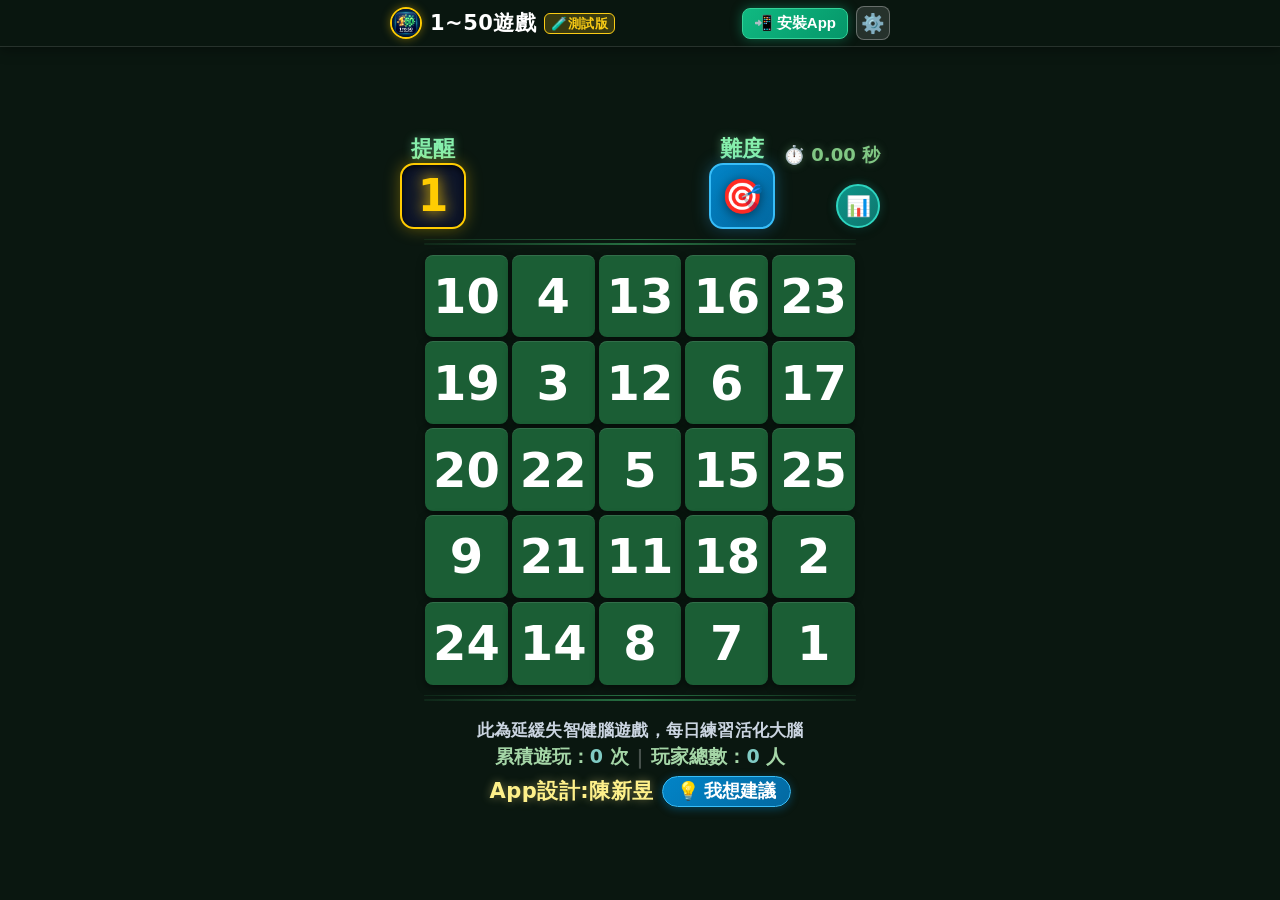
==== test/index.html @ b11e30c0 "feat(test-env): 建立專屬 /test/ 測試版目錄 (長輩守護 v6.10)" ====
<!DOCTYPE html>
<html lang="zh-Hant-TW">
<head>
    <meta charset="UTF-8">
    <meta name="viewport" content="width=device-width, initial-scale=1.0, maximum-scale=1.0, user-scalable=no">
    <meta name="theme-color" content="#0a1710">
    <meta name="google" content="notranslate">
    <meta http-equiv="Cache-Control" content="no-cache, no-store, must-revalidate">
    <meta http-equiv="Pragma" content="no-cache">
    <meta http-equiv="Expires" content="0">
    <title>1~50遊戲 (測試版) - 延緩失智健腦訓練</title>
    
    <meta property="og:title" content="1~50遊戲 (測試版) - (陳新昱設計)">
    <meta property="og:description" content="預防長輩失智的專用腦力訓練遊戲，每日挑戰活化大腦！">
    <meta property="og:url" content="https://pod0987183520.github.io/1to50/test/">
    <meta property="og:image" content="https://pod0987183520.github.io/1to50/test/z_img_app_512.png?v=6.10">

    <link rel="icon" href="z_img_app_192.png?v=6.10" type="image/png">
    <link rel="apple-touch-icon" href="z_img_app_192.png?v=6.10">
    <link rel="manifest" href="manifest.json?v=6.10">
    <link rel="stylesheet" href="style.css?v=6.10">
    <script>
        // LINE 內嵌瀏覽器極速逃脫機制與 PWA 判斷
        (function() {
            try {
                var ua = (navigator.userAgent || '').toLowerCase();
                if (ua.indexOf('line') > -1 && window.location.search.indexOf('openExternalBrowser=1') === -1) {
                    var sep = window.location.href.indexOf('?') > -1 ? '&' : '?';
                    window.location.href = window.location.href + sep + 'openExternalBrowser=1';
                }
                var isPWA = (window.matchMedia && (
                                window.matchMedia('(display-mode: standalone)').matches ||
                                window.matchMedia('(display-mode: fullscreen)').matches ||
                                window.matchMedia('(display-mode: minimal-ui)').matches
                            )) ||
                            window.navigator.standalone === true ||
                            window.location.search.indexOf('source=pwa') !== -1 ||
                            (document.referrer && document.referrer.indexOf('android-app://') === 0) ||
                            localStorage.getItem('1to50_pwa_installed') === 'true';
                if (isPWA) {
                    document.documentElement.classList.add('is-pwa-standalone');
                }
            } catch(e) {}
        })();
    </script>
</head>
<body>

    <!-- LINE 內嵌瀏覽器跳出導引彈窗 (防呆圖文教學) -->
    <div id="lineGuideModal" class="guide-modal hidden">
        <div class="line-title">⚠️ 請在瀏覽器中開啟</div>
        <div class="line-steps">
            為了確保遊戲順暢與紀錄保存：<br><br>
            1. 請點擊右上角的 <strong style="color:#ef4444;">[⋮]</strong> 或 <strong style="color:#ef4444;">[≡]</strong><br>
            2. 選擇 <strong style="color:#38bdf8;">「以其他應用程式開啟」</strong> 或 <strong style="color:#38bdf8;">「在預設瀏覽器中開啟」</strong>
        </div>
        <img src="z_img_line.png" alt="LINE 開啟瀏覽器教學" style="width: 80%; max-width: 320px; margin: 20px auto; border-radius: 12px; display: block; border: 2px solid #38bdf8;">
        <button id="lineCloseBtn" class="btn-guide-close" onclick="document.getElementById('lineGuideModal').classList.add('hidden')">關閉提示</button>
    </div>

    <!-- Android 專屬安裝 App 教學彈窗 -->
    <div id="androidInstallGuideModal" class="modal-overlay hidden">
        <div class="modal-card">
            <h3 class="guide-modal-title">🤖 Android 安裝 App 教學</h3>
            <div class="guide-steps-box">
                <p>1. 點擊瀏覽器右上角的 <strong>「選單」圖示 ⋮</strong></p>
                <p>2. 點選 <strong>「安裝應用程式」</strong> 或 <strong>「加到主畫面」 📲</strong></p>
                <div style="background: rgba(56, 189, 248, 0.15); border: 1px solid #38bdf8; border-radius: 8px; padding: 10px; margin-top: 12px;">
                    <p style="font-size: 15px; color: #fef08a; margin: 0; line-height: 1.5;">
                        💡 <strong>若在 LINE 中開啟：</strong><br>
                        請點右上角 <strong>「⋮」</strong> ➜ 點選 <strong>「在預設瀏覽器中開啟」</strong>（Chrome），即可一鍵安裝到桌面！
                    </p>
                </div>
            </div>
            <button class="btn-primary-close" style="margin-top: 18px;" onclick="document.getElementById('androidInstallGuideModal').classList.add('hidden')">我知道了 👍</button>
        </div>
    </div>

    <!-- iOS Safari 加入主畫面教學彈窗 -->
    <div id="iosInstallModal" class="modal-overlay hidden">
        <div class="modal-card">
            <h3 class="guide-modal-title">🍏 iPhone / iPad 加入桌面教學</h3>
            <div class="guide-steps-box">
                <p>1. 點擊瀏覽器最下方的 <strong>「分享」圖示 📤</strong></p>
                <p>2. 往下滑動，點選 <strong>「加入主畫面」 ➕</strong></p>
                <p>3. 點擊右上角 <strong>「新增」</strong> 即可在桌面秒開使用！</p>
            </div>
            <button class="btn-primary-close" style="margin-top: 18px;" onclick="document.getElementById('iosInstallModal').classList.add('hidden')">我知道了 👍</button>
        </div>
    </div>

    <!-- 頂部極簡導覽列 (左側: 代表性 Icon + 1~50遊戲 / 右側: 安裝App按鈕 + 齒輪圖形) -->
    <header class="app-header">
        <div class="header-content">
            <div class="header-brand">
                <img src="z_img_app_192.png?v=6.10" alt="1~50遊戲" class="header-mini-avatar">
                <span class="header-brand-title">1~50遊戲 <span style="font-size: 13px; color: #facc15; font-weight: 800; background: rgba(250, 204, 21, 0.2); padding: 2px 6px; border-radius: 6px; border: 1px solid #facc15; vertical-align: middle;">🧪測試版</span></span>
            </div>

            <!-- 頂端列右側按鈕群：安裝App 按鈕 + 齒輪設定 -->
            <div class="header-actions">
                <button id="btn-header-install" class="btn-header-install" title="將 1~50遊戲 安裝至桌面" onclick="triggerPWAInstall()">📲 安裝App</button>
                <button id="btn-header-gear" class="btn-settings-gear" title="選擇難度設定" onclick="openDifficultyModal()">⚙️</button>
            </div>
        </div>
    </header>

    <!-- 主容器 -->
    <main class="main-container">
        
        <!-- 頂部資訊列：左側提醒指示 + 右側難度設定與計時排行榜 -->
        <div class="info-bar">
            <!-- 左側：上方「提醒」標籤 + 下方目標數字方框 -->
            <div class="info-column">
                <span class="info-column-label">提醒</span>
                <div id="hintDisplay" class="target-hint" title="目前應點選的目標數字">
                    <span id="hintNumber" class="hint-number">1</span>
                </div>
            </div>

            <!-- 右側群組：上方「難度」標籤+放大靶心按鈕 + 排行榜與計時器 (靠右對齊) -->
            <div class="right-controls-group">
                <!-- 難度直列群組：上方標籤 + 下方放大靶心正方形按鈕 -->
                <div class="info-column">
                    <span class="info-column-label">難度</span>
                    <button id="difficultyBtn" class="btn-difficulty-square" onclick="openDifficultyModal()" title="點擊切換遊戲難度">
                        <span class="diff-square-icon">🎯</span>
                    </button>
                </div>
                
                <!-- 計時器 + 歷史戰績(排行榜)按鈕 -->
                <div class="right-timer-box">
                    <div id="timerDisplay" class="timer">⏱️ 0.00 秒</div>
                    <button id="historyBtn" class="btn-history" title="查看歷史戰績與排行榜">📊</button>
                </div>
            </div>
        </div>

        <!-- 5x5 上方雙分隔線 -->
        <div class="divider-double">
            <div class="divider-line"></div>
            <div class="divider-line"></div>
        </div>

        <!-- 5x5 核心遊戲網格 -->
        <div class="game-container">
            <div id="gameGrid" class="grid"></div>
        </div>

        <!-- 5x5 下方雙分隔線 -->
        <div class="divider-double">
            <div class="divider-line"></div>
            <div class="divider-line"></div>
        </div>

        <!-- 底部版權與延緩失智陪伴聲明 (安全排版：按鈕移至最底端防止誤觸) -->
        <footer class="app-footer">
            <p class="footer-notice">此為延緩失智健腦遊戲，每日練習活化大腦</p>
            <div class="footer-counters">
                <span>累積遊玩：<strong id="totalPlays">0</strong> 次</span>
                <span class="counter-sep">|</span>
                <span>玩家總數：<strong id="totalVisitors">0</strong> 人</span>
            </div>
            <div class="footer-design-bar">
                <span class="footer-design-text">App設計:陳新昱</span>
                <button type="button" class="btn-footer-suggest" onclick="openFeedbackModal()" title="點擊向陳新昱提供寶貴建議">💡 我想建議</button>
            </div>
        </footer>

    </main>

    <!-- 設定與家庭守護彈窗 (難度選擇 + 晚輩守護儀表板) -->
    <div id="difficultyModal" class="modal-overlay hidden">
        <div class="modal-content settings-modal-content">
            <!-- 頂端分頁切換 (Tabs) -->
            <div class="modal-tabs">
                <button type="button" id="tab-btn-diff" class="tab-btn active" onclick="switchSettingsTab('diff')">🎯 難度設定</button>
                <button type="button" id="tab-btn-family" class="tab-btn" onclick="switchSettingsTab('family')">👨‍👩‍👧 家庭守護</button>
            </div>

            <!-- Tab 1: 難度選擇分頁 -->
            <div id="tab-content-diff" class="tab-content-panel">
                <div class="difficulty-options">
                    <div class="difficulty-option" id="diff-x1" data-step="1">
                        <div class="diff-label">標準模式</div>
                        <div class="diff-desc">整數 1, 2, 3 … 50<br>共需點擊 50 次</div>
                    </div>
                    <div class="difficulty-option" id="diff-x2" data-step="2">
                        <div class="diff-label">× 2 倍數</div>
                        <div class="diff-desc">2, 4, 6 … 100<br>共需點擊 50 次</div>
                    </div>
                    <div class="difficulty-option" id="diff-x5" data-step="5">
                        <div class="diff-label">× 5 倍數</div>
                        <div class="diff-desc">5, 10, 15 … 250<br>共需點擊 50 次</div>
                    </div>
                    <div class="difficulty-option" id="diff-x7" data-step="7">
                        <div class="diff-label">× 7 倍數</div>
                        <div class="diff-desc">7, 14, 21 … 350<br>共需點擊 50 次</div>
                    </div>
                </div>
            </div>

            <!-- Tab 2: 家庭守護分頁 (長輩狀態儀表板 / 身分設定) -->
            <div id="tab-content-family" class="tab-content-panel hidden">
                
                <!-- 子視圖 A：晚輩守護儀表板 (長輩今日動態) -->
                <div id="familyDashboardView" class="family-view-block hidden">
                    <div class="family-status-header">
                        <div class="family-email-badge">📧 <span id="dashFamilyEmail">family@gmail.com</span></div>
                        <button type="button" class="btn-sm-edit" onclick="showFamilyConfigForm()" title="修改綁定設定">⚙️ 設定</button>
                    </div>

                    <div id="eldersCardsContainer" class="elders-cards-container">
                        <!-- 長輩卡片將由 JS 動態渲染 (爸爸 / 媽媽) -->
                        <div class="family-loading">載入長輩動態中... ⏳</div>
                    </div>

                    <div class="dash-actions-bar">
                        <button type="button" class="btn-refresh-dash" onclick="fetchFamilyStatus(true)">🔄 重新整理</button>
                        <button type="button" class="btn-test-sim" onclick="toggleTestSimulation()" title="切換測試模擬資料">🧪 測試模擬</button>
                    </div>
                </div>

                <!-- 子視圖 B：長輩機綁定提示 -->
                <div id="familyElderView" class="family-view-block hidden">
                    <div class="elder-status-card">
                        <div class="elder-avatar" id="elderAvatarIcon">👨</div>
                        <h3 class="elder-role-title" id="elderRoleTitle">爸爸的手機 (訓練模式)</h3>
                        <p class="elder-desc">已成功綁定家庭關心群組！每次完成遊戲時，系統將自動同步今日動態給晚輩。</p>
                        <div class="elder-email-info">綁定信箱：<strong id="elderBoundEmail">-</strong></div>
                        <button type="button" class="btn-modify-binding" onclick="showFamilyConfigForm()">變更身分或信箱</button>
                    </div>
                </div>

                <!-- 子視圖 C：家庭設定表單 (綁定 Email + 角色單選) -->
                <div id="familyFormView" class="family-view-block">
                    <div class="family-form-box">
                        <div class="form-title-group">
                            <span class="form-icon">👨‍👩‍👧</span>
                            <span class="form-title-text">家庭守護與動態同步</span>
                        </div>
                        <p class="form-tips">全家輸入同一個 Gmail，長輩動腦訓練，晚輩隨時掌握！</p>

                        <div class="form-item">
                            <label class="form-label-lg" for="familyInputEmail">1. 晚輩的 Gmail 信箱：</label>
                            <input type="email" id="familyInputEmail" class="form-input-lg" placeholder="例如：family520@gmail.com" autocomplete="email">
                        </div>

                        <div class="form-item">
                            <label class="form-label-lg">2. 這台手機是誰在使用？</label>
                            <div class="role-selector-grid">
                                <label class="role-option-card">
                                    <input type="radio" name="familyRole" value="father" id="roleFather">
                                    <div class="role-card-body">
                                        <span class="role-emoji">👨</span>
                                        <span class="role-name">爸爸</span>
                                        <span class="role-sub">長輩訓練</span>
                                    </div>
                                </label>
                                <label class="role-option-card">
                                    <input type="radio" name="familyRole" value="mother" id="roleMother">
                                    <div class="role-card-body">
                                        <span class="role-emoji">👩</span>
                                        <span class="role-name">媽媽</span>
                                        <span class="role-sub">長輩訓練</span>
                                    </div>
                                </label>
                                <label class="role-option-card">
                                    <input type="radio" name="familyRole" value="junior" id="roleJunior">
                                    <div class="role-card-body">
                                        <span class="role-emoji">🧑</span>
                                        <span class="role-name">晚輩</span>
                                        <span class="role-sub">守護關心</span>
                                    </div>
                                </label>
                            </div>
                        </div>

                        <div class="form-btn-group">
                            <button type="button" class="btn-save-family" onclick="saveFamilyConfig()">💾 儲存並綁定</button>
                            <button type="button" id="btnCancelFamilyForm" class="btn-cancel-family hidden" onclick="cancelFamilyForm()">取消</button>
                        </div>
                    </div>
                </div>

            </div>

            <!-- 彈窗底部統一關閉按鈕 -->
            <button id="closeDifficultyBtn" class="btn-close" style="margin-top: 16px;" onclick="closeDifficultyModal()">關閉</button>
        </div>
    </div>

    <!-- 挑戰完成結算彈窗 -->
    <div id="resultModal" class="modal-overlay hidden">
        <div class="modal-content">
            <div class="modal-title">🎉 挑戰完成！</div>
            <div id="finalScore" class="modal-score">本次成績：0.00 秒</div>
            <div id="rankMessage" class="modal-rank"></div>
            <div id="praiseMessage" class="modal-praise"></div>
            <button id="restartBtn" class="btn-restart" onclick="restartGame()">再玩一次</button>
        </div>
    </div>

    <!-- 歷史戰績彈窗 -->
    <div id="historyModal" class="modal-overlay hidden">
        <div class="modal-content">
            <div class="modal-title">📊 歷史戰績</div>
            <div id="historyModeLabel" class="history-subtitle">保留近 90 天的最佳紀錄</div>
            <div id="historyList" class="history-list"></div>
            <button id="closeHistoryBtn" class="btn-close" onclick="closeHistoryModal()">關閉</button>
        </div>
    </div>

    <!-- 系統設計與開發建議反饋彈窗 (Feedback Modal) -->
    <div id="feedbackModal" class="modal-overlay hidden">
        <div class="modal-card feedback-modal-card">
            <button id="btn-close-feedback-modal" class="btn-modal-close-x" title="關閉視窗" onclick="closeFeedbackModal()">✕</button>
            <div class="feedback-modal-header">
                <div class="feedback-avatar-badge">
                    <span style="font-size: 26px;">💡</span>
                    <span class="feedback-title-badge">App設計：陳新昱</span>
                </div>
            </div>
            <p class="feedback-subtitle">歡迎留下您寶貴的使用心得或建議，我們將持續用心優化長輩的健腦體驗！</p>
            <div class="feedback-form">
                <div class="form-group" style="margin-bottom: 12px;">
                    <label class="form-label" style="font-size: 16px; font-weight: 800; color:#f8fafc; display:block; margin-bottom:4px; text-align:left;">您的姓名或稱呼：</label>
                    <input type="text" id="feedback-input-name" class="form-input" placeholder="例如：陳先生 / 小明">
                </div>
                <div class="form-group" style="margin-bottom: 12px;">
                    <label class="form-label" style="font-size: 16px; font-weight: 800; color:#f8fafc; display:block; margin-bottom:4px; text-align:left;">您的聯絡手機：</label>
                    <input type="tel" id="feedback-input-phone" class="form-input" placeholder="例如：0912345678">
                </div>
                <div class="form-group" style="margin-bottom: 14px;">
                    <label class="form-label" style="font-size: 16px; font-weight: 800; color:#f8fafc; display:block; margin-bottom:4px; text-align:left;">建議事項與回饋：</label>
                    <textarea id="feedback-input-content" class="form-input" rows="4" placeholder="請在此留下您對玩法、字體大小、語音或版面的任何寶貴建議..."></textarea>
                </div>
                <button id="btn-submit-feedback" class="btn-primary-save" onclick="submitFeedback()">✉️ 送出建議</button>
            </div>
        </div>
    </div>

    <script src="game.js?v=6.10"></script>

    <script>
        if ('serviceWorker' in navigator) {
            window.addEventListener('load', () => {
                navigator.serviceWorker.register('sw.js?v=6.10')
                    .then(registration => console.log('1~50 遊戲 ServiceWorker 註冊成功！'))
                    .catch(err => console.log('ServiceWorker 註冊失敗: ', err));
            });
        }
    </script>
</body>
</html>
---- test/style.css ----
/* ==========================================================================
   1~50 延緩失智健腦訓練遊戲 - 長者無障礙高對比設計系統 (WCAG 2.1 AAA 標準)
   ========================================================================== */

:root {
    /* 基礎配色：深邃翡翠森林綠 (沈穩護眼) */
    --bg-primary:    #0a1710;
    --bg-card:       #132e1c;
    --bg-card-hover: #1c452a;
    --text-primary:  #ffffff;
    --text-secondary:#c8e6c9;
    --text-muted:    #81c784;
    
    /* 強烈對比與情緒色系 */
    --color-gold:    #ffcc02;   /* 亮眼金黃 */
    --color-accent:  #38bdf8;   /* 晴空藍 */
    --color-emerald: #10b981;   /* 活水翠綠 */
    --color-wrong:   #ef4444;   /* 警告赤紅 */
    
    /* 格子專屬配色 (翠綠方塊) */
    --grid-bg:       #1b5e35;
    --grid-hover:    #2e7d4f;
    --grid-text:     #ffffff;
    
    /* 字級階梯規範 (長者友善) */
    --font-base:     20px;
    --radius-sm:     8px;
    --radius-md:     14px;
    --radius-lg:     22px;
    --radius-full:   9999px;
}

* {
    box-sizing: border-box;
    margin: 0;
    padding: 0;
    -webkit-tap-highlight-color: transparent;
    -webkit-touch-callout: none;
    user-select: none;
    -webkit-user-select: none;
}

html, body {
    height: 100%;
    height: 100dvh;
    margin: 0;
    padding: 0;
    overflow: hidden;
}

body {
    font-family: system-ui, -apple-system, BlinkMacSystemFont, "Segoe UI", Roboto, "Helvetica Neue", Arial, sans-serif;
    background-color: var(--bg-primary);
    color: var(--text-primary);
    display: flex;
    flex-direction: column;
    touch-action: manipulation;
}

/* 全域隱藏規則 (權重最高) */
.hidden {
    display: none !important;
}

/* ==========================================
   1. 頂部極簡導覽列 (下方留有舒適微間距)
   ========================================== */
.app-header {
    width: 100%;
    background: rgba(10, 23, 16, 0.95);
    backdrop-filter: blur(12px);
    -webkit-backdrop-filter: blur(12px);
    border-bottom: 1px solid rgba(255, 255, 255, 0.12);
    padding: 6px 12px;
    flex-shrink: 0;
    z-index: 50;
    box-shadow: 0 3px 12px rgba(0, 0, 0, 0.35);
    margin-bottom: 4px;
}

.header-content {
    max-width: 500px;
    margin: 0 auto;
    display: flex;
    justify-content: space-between;
    align-items: center;
}

.header-brand {
    display: flex;
    align-items: center;
    gap: 8px;
}

.header-mini-avatar {
    width: 32px;
    height: 32px;
    min-width: 32px;
    min-height: 32px;
    border-radius: 50%;
    border: 2px solid #ffcc02;
    object-fit: cover;
    display: block;
    box-shadow: 0 0 10px rgba(255, 204, 2, 0.4);
}

.header-brand-title {
    font-size: 21px;
    font-weight: 900;
    color: #ffffff;
    letter-spacing: 0.5px;
}

.header-actions {
    display: flex;
    align-items: center;
    gap: 8px;
}

/* 頂端列 安裝App 按鈕 (常駐明顯顯示) */
.btn-header-install {
    background: linear-gradient(135deg, #10b981 0%, #059669 100%);
    border: 1.5px solid #34d399;
    color: #ffffff;
    font-size: 15px;
    font-weight: 900;
    padding: 5px 11px;
    border-radius: 8px;
    cursor: pointer;
    box-shadow: 0 0 12px rgba(16, 185, 129, 0.45);
    white-space: nowrap;
    display: inline-flex;
    align-items: center;
    gap: 4px;
    transition: all 0.15s ease;
}

.btn-header-install:active {
    transform: scale(0.93);
    background: #047857;
}

/* PWA 獨立 App 模式 (已安裝開啟或由主畫面開啟時，自動隱藏頂端列「📲 安裝App」) */
.is-pwa-standalone #btn-header-install,
html.is-pwa-standalone #btn-header-install {
    display: none !important;
}

@media all and (display-mode: standalone) {
    #btn-header-install {
        display: none !important;
    }
}

@media all and (display-mode: fullscreen) {
    #btn-header-install {
        display: none !important;
    }
}

@media all and (display-mode: minimal-ui) {
    #btn-header-install {
        display: none !important;
    }
}

.btn-settings-gear {
    width: 34px;
    height: 34px;
    min-width: 34px;
    min-height: 34px;
    background: rgba(255, 255, 255, 0.12);
    border: 1.5px solid rgba(255, 255, 255, 0.3);
    color: #cbd5e1;
    font-size: 19px;
    border-radius: 8px;
    cursor: pointer;
    display: flex;
    align-items: center;
    justify-content: center;
    padding: 0;
    transition: all 0.15s ease;
}

.btn-settings-gear:active {
    transform: scale(0.92);
    background: rgba(255, 255, 255, 0.25);
}

/* ==========================================
   2. 主容器 (Y軸置中於畫面、元素緊湊相依)
   ========================================== */
.main-container {
    flex: 1;
    max-width: 500px;
    width: 100%;
    margin: 0 auto;
    padding: 2px 8px 6px 8px;
    display: flex;
    flex-direction: column;
    align-items: center;
    justify-content: center; /* 讓整體內容於畫面上 Y 軸置中 */
    gap: 8px;
    box-sizing: border-box;
    min-height: 0;
}

/* 頂部資訊列：左側提醒 / 右側(難度+計時+排行榜) */
.info-bar {
    display: flex;
    justify-content: space-between;
    align-items: flex-end;
    padding: 0 2px;
    width: 100%;
    flex-shrink: 0;
}

/* 頂部欄位垂直組合 (標籤在上方 + 方框在下方) */
.info-column {
    display: flex;
    flex-direction: column;
    align-items: center;
    gap: 3px;
}

.info-column-label {
    font-size: clamp(18px, 5vw, 22px);
    font-weight: 900;
    color: #86efac;
    letter-spacing: 0.5px;
    line-height: 1;
    text-shadow: 0 0 10px rgba(134, 239, 172, 0.45);
}

/* 左側「提醒」提示框 (金黃夜空黑藍底 + 耀眼光暈，與綠色5x5徹底區別，防止誤觸) */
.target-hint {
    display: flex;
    align-items: center;
    justify-content: center;
    background: #0b1329;
    border: 2.5px solid #ffcc02;
    border-radius: 14px;
    width: 66px;
    height: 66px;
    min-width: 66px;
    min-height: 66px;
    box-shadow: 0 0 16px rgba(255, 204, 2, 0.35), inset 0 2px 6px rgba(0, 0, 0, 0.7);
    box-sizing: border-box;
}

.hint-number {
    font-size: clamp(34px, 10vmin, 44px);
    font-weight: 900;
    color: #ffcc02;
    line-height: 1;
    text-shadow: 0 0 14px rgba(255, 204, 2, 0.8), 0 0 26px rgba(255, 204, 2, 0.4);
}

.hint-number.three-digit {
    font-size: clamp(22px, 7vmin, 30px);
}

/* 右側群組 (靠右對齊)：正方形難度按鈕 + 排行榜與計時 */
.right-controls-group {
    display: flex;
    align-items: flex-end;
    gap: 8px;
}

/* 右側「🎯 難度」按鈕 (晴空晶藍漸層 + 放大靶心，與綠色5x5徹底區別) */
.btn-difficulty-square {
    display: flex;
    align-items: center;
    justify-content: center;
    background: linear-gradient(135deg, #0284c7 0%, #0369a1 100%);
    border: 2.5px solid #38bdf8;
    border-radius: 14px;
    width: 66px;
    height: 66px;
    min-width: 66px;
    min-height: 66px;
    cursor: pointer;
    box-shadow: 0 0 16px rgba(56, 189, 248, 0.35), 0 4px 10px rgba(0, 0, 0, 0.4);
    transition: all 0.15s ease;
    box-sizing: border-box;
    padding: 0;
}

.btn-difficulty-square:active {
    transform: scale(0.92);
    background: #075985;
}

.diff-square-icon {
    font-size: 34px;
    line-height: 1;
    filter: drop-shadow(0 2px 6px rgba(0, 0, 0, 0.5));
}

/* 右側：計時器 + 歷史戰績(排行榜)按鈕 */
.right-timer-box {
    display: flex;
    flex-direction: column;
    align-items: flex-end;
    justify-content: space-between;
    height: 87px; /* 完美契合標籤+方框的總高度 */
    padding: 1px 0;
    box-sizing: border-box;
}

.timer {
    color: #81c784;
    font-variant-numeric: tabular-nums;
    font-size: clamp(15px, 3.8vw, 18px);
    font-weight: 900;
    text-shadow: 0 0 8px rgba(129, 199, 132, 0.35);
}

.btn-history {
    background: linear-gradient(135deg, #0d9488 0%, #0f766e 100%);
    color: white;
    border: 2px solid #2dd4bf;
    width: 44px;
    height: 44px;
    border-radius: 50%;
    font-size: 20px;
    font-weight: bold;
    cursor: pointer;
    box-shadow: 0 3px 10px rgba(0, 0, 0, 0.4), 0 0 10px rgba(45, 212, 191, 0.3);
    display: flex;
    align-items: center;
    justify-content: center;
    transition: transform 0.1s ease;
}

.btn-history:active {
    transform: scale(0.9);
}

/* ==========================================
   3. 5x5 遊戲主網格 (自適應螢幕大小，緊湊相依)
   ========================================== */
.game-container {
    width: 100%;
    margin: 0 auto;
    display: flex;
    flex-direction: column;
    align-items: center;
    justify-content: center;
    flex-shrink: 0;
}

.grid {
    display: grid;
    gap: 4px;
    width: 100%;
    max-width: min(94vw, calc(100dvh - 240px), 430px);
    max-height: min(94vw, calc(100dvh - 240px), 430px);
    grid-template-columns: repeat(5, 1fr);
    grid-template-rows: repeat(5, 1fr);
    margin: 0 auto;
    aspect-ratio: 1 / 1;
    touch-action: none;
}

.grid-cell {
    background-color: var(--grid-bg);
    color: var(--grid-text);
    font-size: clamp(26px, 9.5vmin, 48px);
    font-weight: 900;
    display: flex;
    align-items: center;
    justify-content: center;
    border-radius: 8px;
    cursor: pointer;
    box-shadow: 0 3px 8px rgba(0, 0, 0, 0.45), inset 0 1px 0 rgba(255, 255, 255, 0.1);
    transition: transform 0.05s, background-color 0.1s;
    touch-action: none;
    padding: 2px;
    line-height: 1;
    overflow: hidden;
}

.grid-cell:active {
    transform: translateY(3px);
    box-shadow: 0 1px 3px rgba(0, 0, 0, 0.3);
}

.grid-cell.wrong {
    background-color: var(--color-wrong) !important;
    animation: shake 0.3s ease;
}

@keyframes shake {
    0%, 100% { transform: translateX(0); }
    25% { transform: translateX(-4px); }
    75% { transform: translateX(4px); }
}

.grid-cell.three-digit {
    font-size: clamp(19px, 7vmin, 36px);
}

/* ==========================================
   3.5 雙分隔線 (5x5 上方與下方各兩行分隔線)
   ========================================== */
.divider-double {
    width: 100%;
    max-width: 440px;
    display: flex;
    flex-direction: column;
    gap: 3px;
    margin: 2px auto;
    padding: 0 4px;
    flex-shrink: 0;
}

.divider-line {
    width: 100%;
    height: 1.5px;
    background: linear-gradient(90deg, rgba(74, 222, 128, 0.08) 0%, rgba(74, 222, 128, 0.45) 50%, rgba(74, 222, 128, 0.08) 100%);
    border-radius: 1px;
}

/* ==========================================
   4. 底部版權與陪伴聲明 (安全防誤觸行距、三行等大字級)
   ========================================== */
.app-footer {
    width: 100%;
    max-width: 480px;
    margin: 6px auto 0 auto; /* 安全防誤觸間距 */
    padding: 2px 2px 2px 2px;
    text-align: center;
    border-top: none; /* 由雙分隔線統一取代 */
    display: flex;
    flex-direction: column;
    align-items: center;
    gap: 3px;
    flex-shrink: 0;
}

/* 最後一行：App設計:陳新昱 與 我想建議 緊靠置中 (位於最底端防止誤觸，字級調大) */
.footer-design-bar {
    display: inline-flex;
    align-items: center;
    justify-content: center;
    gap: 8px;
    margin-top: 3px;
    margin-bottom: 0;
    flex-wrap: nowrap;
}

.footer-design-text {
    font-size: clamp(18px, 5vw, 21px);
    font-weight: 900;
    color: #fef08a;
    text-shadow: 0 0 10px rgba(254, 240, 138, 0.4);
    line-height: 1.2;
    white-space: nowrap;
    letter-spacing: 0.5px;
}

.btn-footer-suggest {
    display: inline-flex;
    align-items: center;
    justify-content: center;
    gap: 4px;
    background: linear-gradient(135deg, #0284c7 0%, #0369a1 100%);
    color: #ffffff;
    font-size: clamp(15px, 4.2vw, 18px);
    font-weight: 900;
    padding: 4px 14px;
    border-radius: 999px;
    border: 1.5px solid #38bdf8;
    box-shadow: 0 2px 8px rgba(2, 132, 199, 0.4);
    cursor: pointer;
    white-space: nowrap;
    line-height: 1.2;
    transition: all 0.15s ease;
}

.btn-footer-suggest:active {
    transform: scale(0.95);
    background: #075985;
}

/* 第一行：陪伴聲明 */
.footer-notice {
    font-size: clamp(14px, 4vw, 17px);
    font-weight: 800;
    color: #cbd5e1;
    line-height: 1.3;
    letter-spacing: 0.2px;
    white-space: nowrap;
    margin: 0;
}

/* 第二行：計數器 (字級調大一級) */
.footer-counters {
    font-size: clamp(16px, 4.5vw, 19px);
    color: #a5d6a7;
    font-weight: 800;
    display: flex;
    align-items: center;
    justify-content: center;
    gap: 8px;
    white-space: nowrap;
    margin: 0;
}

.footer-counters strong {
    color: #80cbc4;
    font-size: clamp(16px, 4.5vw, 19px);
    font-weight: 900;
}

.counter-sep {
    color: rgba(255, 255, 255, 0.25);
}

/* ==========================================
   5. 彈窗系統 (長者友善大字高對比)
   ========================================== */
.modal-overlay {
    position: fixed;
    top: 0;
    left: 0;
    width: 100%;
    height: 100%;
    background-color: rgba(0, 0, 0, 0.85);
    backdrop-filter: blur(6px);
    -webkit-backdrop-filter: blur(6px);
    display: flex;
    align-items: center;
    justify-content: center;
    padding: 15px;
    z-index: 1000;
}

.modal-content,
.modal-card {
    background-color: #132e1c;
    border: 2px solid #2e7d32;
    width: 100%;
    max-width: 440px;
    max-height: 90vh;
    overflow-y: auto;
    border-radius: 20px;
    padding: 24px 20px;
    text-align: center;
    box-shadow: 0 20px 40px rgba(0, 0, 0, 0.7);
    position: relative;
    animation: modalPop 0.25s cubic-bezier(0.175, 0.885, 0.32, 1.275);
}

@keyframes modalPop {
    from { transform: scale(0.9); opacity: 0; }
    to { transform: scale(1); opacity: 1; }
}

.modal-title {
    font-size: 26px;
    color: #4ade80;
    margin-bottom: 12px;
    font-weight: 900;
}

.modal-score {
    font-size: 26px;
    font-weight: 900;
    color: #fb923c;
    margin-bottom: 10px;
}

.modal-rank {
    font-size: 18px;
    font-weight: bold;
    color: #80cbc4;
    margin: 12px 0;
    text-align: left;
}

.modal-praise {
    font-size: 20px;
    font-weight: 800;
    color: #e2e8f0;
    margin-bottom: 16px;
    line-height: 1.4;
    padding: 10px;
    background-color: #0b1f13;
    border-radius: 12px;
    border: 1px solid #2e7d32;
}

.history-subtitle {
    color: #81c784;
    font-size: 15px;
    margin-bottom: 6px;
}

.history-list {
    text-align: left;
    max-height: 240px;
    overflow-y: auto;
    margin: 12px 0;
    padding: 6px;
    border: 1px solid #2e7d32;
    border-radius: 10px;
    background: #0b1f13;
}

.btn-restart, .btn-close, .btn-primary-close, .btn-primary-save {
    background: linear-gradient(135deg, #10b981, #059669);
    color: white;
    font-size: 20px;
    font-weight: 900;
    padding: 12px 20px;
    border: none;
    border-radius: 50px;
    cursor: pointer;
    box-shadow: 0 4px 0 #047857;
    transition: all 0.1s ease;
    width: 100%;
}

.btn-restart:active, .btn-close:active, .btn-primary-close:active, .btn-primary-save:active {
    transform: translateY(3px);
    box-shadow: 0 1px 0 #047857;
}

.btn-close {
    background: #37474f;
    box-shadow: 0 4px 0 #263238;
    margin-top: 10px;
    font-size: 18px;
    padding: 10px;
}

.btn-modal-close-x {
    position: absolute;
    top: 12px;
    right: 14px;
    background: rgba(255, 255, 255, 0.1);
    border: 1px solid rgba(255, 255, 255, 0.2);
    color: #cbd5e1;
    font-size: 18px;
    font-weight: 900;
    width: 32px;
    height: 32px;
    border-radius: 50%;
    cursor: pointer;
    display: flex;
    align-items: center;
    justify-content: center;
    transition: all 0.15s ease;
}

.btn-modal-close-x:active {
    transform: scale(0.9);
    background: rgba(239, 68, 68, 0.3);
}

/* 難度選擇清單 */
.difficulty-options {
    display: flex;
    flex-direction: column;
    gap: 10px;
    margin: 12px 0;
}

.difficulty-option {
    padding: 12px 16px;
    border-radius: 14px;
    border: 2px solid #2e7d32;
    background: #0b1f13;
    cursor: pointer;
    text-align: left;
    transition: all 0.15s ease;
}

.difficulty-option:hover {
    border-color: #4ade80;
    background: #143520;
}

.difficulty-option.active {
    border-color: #ffcc02;
    background: linear-gradient(135deg, #184227 0%, #12331e 100%);
    box-shadow: 0 0 12px rgba(255, 204, 2, 0.3);
}

.diff-label {
    font-size: 20px;
    font-weight: 900;
    color: #ffffff;
    margin-bottom: 4px;
}

.difficulty-option.active .diff-label {
    color: #ffcc02;
}

.diff-desc {
    font-size: 14px;
    color: #a5d6a7;
    line-height: 1.4;
}

/* 反饋彈窗專屬樣式 */
.feedback-modal-card {
    background: #0b1f13;
    border: 3px solid #fef08a;
    box-shadow: 0 0 35px rgba(254, 240, 138, 0.3);
}

.feedback-modal-header {
    display: flex;
    align-items: center;
    margin-bottom: 6px;
}

.feedback-avatar-badge {
    display: flex;
    align-items: center;
    gap: 8px;
}

.feedback-title-badge {
    font-size: 20px;
    font-weight: 900;
    color: #fef08a;
}

.feedback-subtitle {
    font-size: 14px;
    font-weight: 700;
    color: #94a3b8;
    line-height: 1.4;
    margin-bottom: 12px;
    text-align: left;
}

.form-input {
    width: 100%;
    background: #132e1c;
    border: 1.5px solid #2e7d32;
    border-radius: 10px;
    color: #ffffff;
    padding: 8px 12px;
    font-size: 16px;
    outline: none;
    transition: border-color 0.2s ease;
    font-family: inherit;
}

.form-input:focus {
    border-color: #38bdf8;
    box-shadow: 0 0 8px rgba(56, 189, 248, 0.4);
}

/* LINE 專屬跳脫導引彈窗 */
.guide-modal {
    position: fixed;
    top: 0;
    left: 0;
    width: 100%;
    height: 100%;
    background: rgba(10, 23, 16, 0.96);
    backdrop-filter: blur(8px);
    z-index: 99999;
    color: #f1f5f9;
    display: flex;
    flex-direction: column;
    padding: 30px 20px;
    align-items: center;
    justify-content: center;
    text-align: center;
}

.line-title {
    color: #fbbf24;
    font-size: 26px;
    font-weight: 900;
    margin-bottom: 16px;
    text-shadow: 0 0 12px rgba(251, 191, 36, 0.4);
}

.line-steps {
    font-size: 18px;
    line-height: 1.7;
    text-align: left;
    background: #132e1c;
    padding: 16px 20px;
    border-radius: 16px;
    border: 2px dashed #38bdf8;
    color: #f8fafc;
    max-width: 440px;
    width: 100%;
    box-shadow: 0 10px 30px rgba(0, 0, 0, 0.5);
}

.btn-guide-close {
    background: #ef4444;
    color: white;
    border: none;
    padding: 12px 36px;
    border-radius: 50px;
    font-size: 18px;
    font-weight: 900;
    margin-top: 20px;
    cursor: pointer;
    box-shadow: 0 4px 15px rgba(239, 68, 68, 0.4);
    transition: transform 0.15s ease;
}

.btn-guide-close:active {
    transform: scale(0.95);
}

/* iOS/Android 教學彈窗樣式 */
.guide-modal-title {
    font-size: 24px;
    font-weight: 900;
    color: #38bdf8;
    margin-bottom: 12px;
}

.guide-steps-box {
    font-size: 18px;
    line-height: 1.8;
    color: #f1f5f9;
    background: rgba(0, 0, 0, 0.3);
    padding: 14px 16px;
    border-radius: 12px;
    text-align: left;
}

/* ==========================================
   6. 家庭守護與長輩動態儀表板樣式 (v6.10)
   ========================================== */
.settings-modal-content {
    max-width: 480px;
    padding: 20px 16px 16px 16px;
}

/* 分頁切換 (Tabs) */
.modal-tabs {
    display: flex;
    gap: 8px;
    margin-bottom: 16px;
    background: #0b1f13;
    padding: 4px;
    border-radius: 14px;
    border: 1px solid #2e7d32;
}

.tab-btn {
    flex: 1;
    padding: 10px 8px;
    font-size: 17px;
    font-weight: 900;
    color: #a5d6a7;
    background: transparent;
    border: none;
    border-radius: 10px;
    cursor: pointer;
    transition: all 0.2s ease;
}

.tab-btn.active {
    background: #2e7d32;
    color: #ffffff;
    box-shadow: 0 4px 12px rgba(46, 125, 50, 0.5);
}

.tab-content-panel {
    width: 100%;
}

/* 家庭表單視圖 */
.family-form-box {
    text-align: left;
    background: #0b1f13;
    padding: 16px;
    border-radius: 16px;
    border: 1px solid #2e7d32;
}

.form-title-group {
    display: flex;
    align-items: center;
    gap: 8px;
    margin-bottom: 4px;
}

.form-title-text {
    font-size: 19px;
    font-weight: 900;
    color: #4ade80;
}

.form-tips {
    font-size: 14px;
    color: #94a3b8;
    margin-bottom: 16px;
    line-height: 1.4;
}

.form-item {
    margin-bottom: 16px;
}

.form-label-lg {
    font-size: 15px;
    font-weight: 800;
    color: #f8fafc;
    display: block;
    margin-bottom: 8px;
}

.form-input-lg {
    width: 100%;
    padding: 12px 14px;
    font-size: 16px;
    border-radius: 10px;
    border: 2px solid #2e7d32;
    background: #132e1c;
    color: #ffffff;
    outline: none;
    transition: border-color 0.2s;
    box-sizing: border-box;
}

.form-input-lg:focus {
    border-color: #4ade80;
    box-shadow: 0 0 10px rgba(74, 222, 128, 0.3);
}

/* 角色單選卡片網格 (爸爸 / 媽媽 / 晚輩) */
.role-selector-grid {
    display: grid;
    grid-template-columns: repeat(3, 1fr);
    gap: 8px;
}

.role-option-card {
    cursor: pointer;
    display: block;
}

.role-option-card input[type="radio"] {
    display: none;
}

.role-card-body {
    background: #132e1c;
    border: 2px solid #2e7d32;
    border-radius: 12px;
    padding: 12px 4px;
    text-align: center;
    transition: all 0.2s ease;
    display: flex;
    flex-direction: column;
    align-items: center;
    gap: 2px;
}

.role-emoji {
    font-size: 28px;
    margin-bottom: 2px;
}

.role-name {
    font-size: 17px;
    font-weight: 900;
    color: #ffffff;
}

.role-sub {
    font-size: 11px;
    color: #81c784;
}

.role-option-card input[type="radio"]:checked + .role-card-body {
    border-color: #38bdf8;
    background: rgba(56, 189, 248, 0.2);
    box-shadow: 0 0 12px rgba(56, 189, 248, 0.4);
    transform: translateY(-2px);
}

.role-option-card input[type="radio"]:checked + .role-card-body .role-name {
    color: #38bdf8;
}

/* 按鈕群組 */
.form-btn-group {
    display: flex;
    gap: 8px;
    margin-top: 18px;
}

.btn-save-family {
    flex: 1;
    background: linear-gradient(135deg, #10b981 0%, #059669 100%);
    color: #ffffff;
    border: none;
    padding: 12px 20px;
    font-size: 17px;
    font-weight: 900;
    border-radius: 10px;
    cursor: pointer;
    box-shadow: 0 4px 12px rgba(16, 185, 129, 0.4);
}

.btn-save-family:active {
    transform: scale(0.97);
}

.btn-cancel-family {
    background: rgba(255, 255, 255, 0.1);
    color: #cbd5e1;
    border: 1px solid rgba(255, 255, 255, 0.2);
    padding: 12px 16px;
    font-size: 15px;
    font-weight: 700;
    border-radius: 10px;
    cursor: pointer;
}

/* 長輩機綁定卡片 */
.elder-status-card {
    background: #0b1f13;
    padding: 20px;
    border-radius: 16px;
    border: 2px solid #2e7d32;
    text-align: center;
}

.elder-avatar {
    font-size: 48px;
    margin-bottom: 8px;
}

.elder-role-title {
    font-size: 22px;
    font-weight: 900;
    color: #4ade80;
    margin-bottom: 8px;
}

.elder-desc {
    font-size: 15px;
    color: #cbd5e1;
    line-height: 1.5;
    margin-bottom: 14px;
}

.elder-email-info {
    font-size: 14px;
    color: #81c784;
    background: #132e1c;
    padding: 8px 12px;
    border-radius: 8px;
    margin-bottom: 16px;
    word-break: break-all;
}

.btn-modify-binding {
    background: transparent;
    border: 1px dashed #81c784;
    color: #a5d6a7;
    padding: 8px 16px;
    font-size: 14px;
    font-weight: 800;
    border-radius: 8px;
    cursor: pointer;
}

/* 晚輩守護儀表板視圖 */
.family-status-header {
    display: flex;
    justify-content: space-between;
    align-items: center;
    margin-bottom: 12px;
    background: #0b1f13;
    padding: 8px 12px;
    border-radius: 10px;
    border: 1px solid #2e7d32;
}

.family-email-badge {
    font-size: 14px;
    font-weight: 800;
    color: #38bdf8;
    overflow: hidden;
    text-overflow: ellipsis;
    white-space: nowrap;
    max-width: 280px;
}

.btn-sm-edit {
    background: rgba(255, 255, 255, 0.1);
    color: #e2e8f0;
    border: 1px solid #2e7d32;
    font-size: 13px;
    font-weight: 700;
    padding: 4px 8px;
    border-radius: 6px;
    cursor: pointer;
}

/* 長輩動態卡片列表 */
.elders-cards-container {
    display: flex;
    flex-direction: column;
    gap: 12px;
    margin-bottom: 14px;
}

.family-loading {
    font-size: 16px;
    color: #a5d6a7;
    padding: 24px 0;
    text-align: center;
}

/* 長輩動態單卡 */
.elder-dash-card {
    background: #0b1f13;
    border: 2px solid #2e7d32;
    border-radius: 16px;
    padding: 14px;
    text-align: left;
    position: relative;
    box-shadow: 0 4px 12px rgba(0, 0, 0, 0.3);
}

.elder-dash-card.card-active {
    border-color: #4ade80;
}

.elder-dash-card.card-warning {
    border-color: #f59e0b;
}

.elder-card-header {
    display: flex;
    justify-content: space-between;
    align-items: center;
    margin-bottom: 10px;
}

.elder-name-group {
    display: flex;
    align-items: center;
    gap: 8px;
}

.elder-name-emoji {
    font-size: 24px;
}

.elder-name-text {
    font-size: 19px;
    font-weight: 900;
    color: #ffffff;
}

.elder-status-badge {
    font-size: 13px;
    font-weight: 900;
    padding: 4px 10px;
    border-radius: 20px;
    display: inline-flex;
    align-items: center;
    gap: 4px;
}

.badge-success {
    background: rgba(34, 197, 94, 0.2);
    color: #4ade80;
    border: 1px solid #22c55e;
}

.badge-warning {
    background: rgba(245, 158, 11, 0.2);
    color: #fbbf24;
    border: 1px solid #f59e0b;
}

.elder-stats-grid {
    display: grid;
    grid-template-columns: 1fr 1fr;
    gap: 8px;
    background: #132e1c;
    padding: 10px;
    border-radius: 10px;
    margin-bottom: 10px;
}

.stat-box-item {
    font-size: 13px;
    color: #94a3b8;
}

.stat-box-val {
    font-size: 16px;
    font-weight: 900;
    color: #f8fafc;
    margin-top: 2px;
}

.stat-box-val.highlight {
    color: #38bdf8;
}

.elder-card-actions {
    display: flex;
    gap: 8px;
}

.btn-line-care {
    flex: 1;
    background: #06c755;
    color: #ffffff;
    border: none;
    padding: 8px 12px;
    font-size: 14px;
    font-weight: 900;
    border-radius: 8px;
    cursor: pointer;
    display: flex;
    align-items: center;
    justify-content: center;
    gap: 6px;
    box-shadow: 0 2px 8px rgba(6, 199, 85, 0.4);
}

.btn-line-care:active {
    transform: scale(0.97);
}

.dash-actions-bar {
    display: flex;
    gap: 8px;
}

.btn-refresh-dash {
    flex: 2;
    background: #2e7d32;
    color: #ffffff;
    border: none;
    padding: 10px;
    font-size: 15px;
    font-weight: 800;
    border-radius: 10px;
    cursor: pointer;
}

.btn-test-sim {
    flex: 1;
    background: rgba(245, 158, 11, 0.2);
    border: 1px dashed #f59e0b;
    color: #fef08a;
    padding: 10px;
    font-size: 14px;
    font-weight: 800;
    border-radius: 10px;
    cursor: pointer;
}
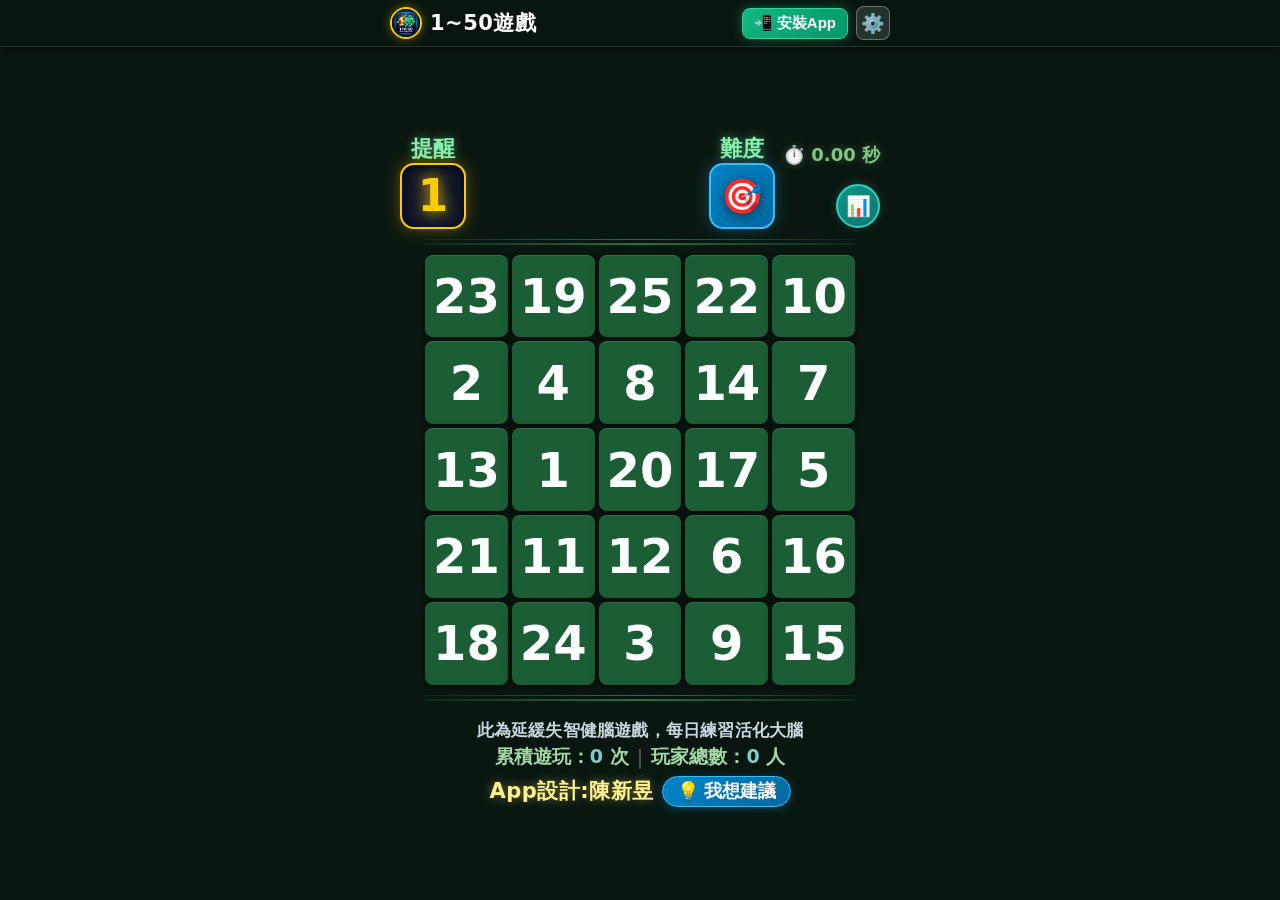
==== commit 9d3afb01: "release(v7.01): 升級 JSONP 雲端直連、8秒逾時防禦與移除測試按鈕" ====
--- a/test/index.html
+++ b/test/index.html
@@ -8,17 +8,17 @@
     <meta http-equiv="Cache-Control" content="no-cache, no-store, must-revalidate">
     <meta http-equiv="Pragma" content="no-cache">
     <meta http-equiv="Expires" content="0">
-    <title>1~50遊戲 (測試版) - 延緩失智健腦訓練</title>
+    <title>1~50遊戲 - 延緩失智健腦訓練</title>
     
-    <meta property="og:title" content="1~50遊戲 (測試版) - (陳新昱設計)">
+    <meta property="og:title" content="1~50遊戲 - (陳新昱設計)">
     <meta property="og:description" content="預防長輩失智的專用腦力訓練遊戲，每日挑戰活化大腦！">
-    <meta property="og:url" content="https://pod0987183520.github.io/1to50/test/">
-    <meta property="og:image" content="https://pod0987183520.github.io/1to50/test/z_img_app_512.png?v=6.10">
-
-    <link rel="icon" href="z_img_app_192.png?v=6.10" type="image/png">
-    <link rel="apple-touch-icon" href="z_img_app_192.png?v=6.10">
-    <link rel="manifest" href="manifest.json?v=6.10">
-    <link rel="stylesheet" href="style.css?v=6.10">
+    <meta property="og:url" content="https://pod0987183520.github.io/1to50/">
+    <meta property="og:image" content="https://pod0987183520.github.io/1to50/z_img_app_512.png?v=7.01">
+
+    <link rel="icon" href="z_img_app_192.png?v=7.01" type="image/png">
+    <link rel="apple-touch-icon" href="z_img_app_192.png?v=7.01">
+    <link rel="manifest" href="manifest.json?v=7.01">
+    <link rel="stylesheet" href="style.css?v=7.01">
     <script>
         // LINE 內嵌瀏覽器極速逃脫機制與 PWA 判斷
         (function() {
@@ -93,8 +93,8 @@
     <header class="app-header">
         <div class="header-content">
             <div class="header-brand">
-                <img src="z_img_app_192.png?v=6.10" alt="1~50遊戲" class="header-mini-avatar">
-                <span class="header-brand-title">1~50遊戲 <span style="font-size: 13px; color: #facc15; font-weight: 800; background: rgba(250, 204, 21, 0.2); padding: 2px 6px; border-radius: 6px; border: 1px solid #facc15; vertical-align: middle;">🧪測試版</span></span>
+                <img src="z_img_app_192.png?v=7.00" alt="1~50遊戲" class="header-mini-avatar">
+                <span class="header-brand-title">1~50遊戲</span>
             </div>
 
             <!-- 頂端列右側按鈕群：安裝App 按鈕 + 齒輪設定 -->
@@ -216,8 +216,7 @@
                     </div>
 
                     <div class="dash-actions-bar">
-                        <button type="button" class="btn-refresh-dash" onclick="fetchFamilyStatus(true)">🔄 重新整理</button>
-                        <button type="button" class="btn-test-sim" onclick="toggleTestSimulation()" title="切換測試模擬資料">🧪 測試模擬</button>
+                        <button type="button" class="btn-refresh-dash" onclick="fetchFamilyStatus(true)">🔄 重新整理長輩動態</button>
                     </div>
                 </div>
 
@@ -340,12 +339,12 @@
         </div>
     </div>
 
-    <script src="game.js?v=6.10"></script>
+    <script src="game.js?v=7.01"></script>
 
     <script>
         if ('serviceWorker' in navigator) {
             window.addEventListener('load', () => {
-                navigator.serviceWorker.register('sw.js?v=6.10')
+                navigator.serviceWorker.register('sw.js?v=7.01')
                     .then(registration => console.log('1~50 遊戲 ServiceWorker 註冊成功！'))
                     .catch(err => console.log('ServiceWorker 註冊失敗: ', err));
             });
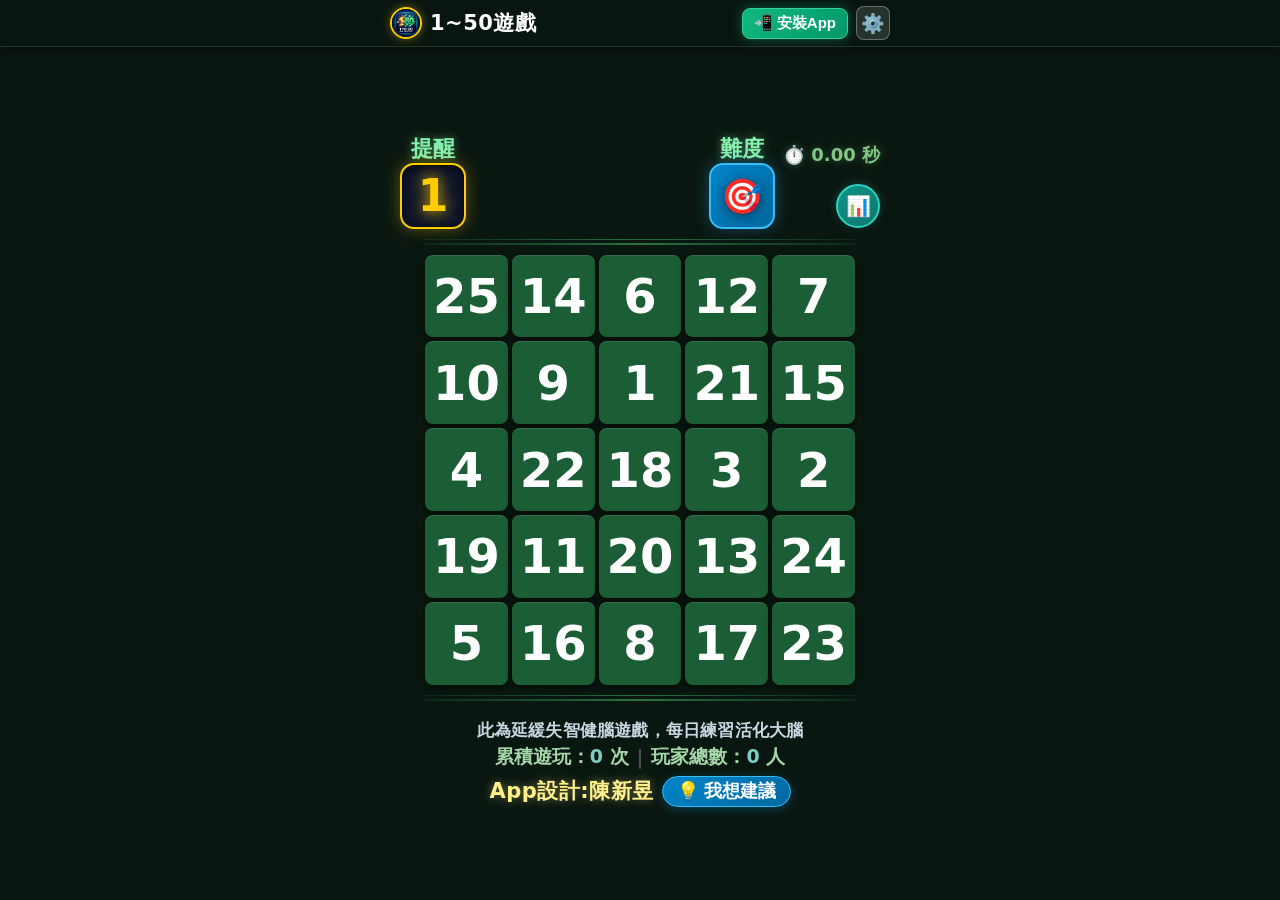
==== commit c8ed2d88: "release(v7.04): 修復停留在結算畫面時重複寫入試算表之 bug (每局唯一回報鎖 + SW 隔離)" ====
--- a/test/index.html
+++ b/test/index.html
@@ -13,12 +13,12 @@
     <meta property="og:title" content="1~50遊戲 - (陳新昱設計)">
     <meta property="og:description" content="預防長輩失智的專用腦力訓練遊戲，每日挑戰活化大腦！">
     <meta property="og:url" content="https://pod0987183520.github.io/1to50/">
-    <meta property="og:image" content="https://pod0987183520.github.io/1to50/z_img_app_512.png?v=7.01">
-
-    <link rel="icon" href="z_img_app_192.png?v=7.01" type="image/png">
-    <link rel="apple-touch-icon" href="z_img_app_192.png?v=7.01">
-    <link rel="manifest" href="manifest.json?v=7.01">
-    <link rel="stylesheet" href="style.css?v=7.01">
+    <meta property="og:image" content="https://pod0987183520.github.io/1to50/z_img_app_512.png?v=7.04">
+
+    <link rel="icon" href="z_img_app_192.png?v=7.04" type="image/png">
+    <link rel="apple-touch-icon" href="z_img_app_192.png?v=7.04">
+    <link rel="manifest" href="manifest.json?v=7.04">
+    <link rel="stylesheet" href="style.css?v=7.04">
     <script>
         // LINE 內嵌瀏覽器極速逃脫機制與 PWA 判斷
         (function() {
@@ -339,14 +339,14 @@
         </div>
     </div>
 
-    <script src="game.js?v=7.01"></script>
+    <script src="game.js?v=7.04"></script>
 
     <script>
         if ('serviceWorker' in navigator) {
             window.addEventListener('load', () => {
-                navigator.serviceWorker.register('sw.js?v=7.01')
+                navigator.serviceWorker.register('sw.js?v=7.04')
                     .then(registration => console.log('1~50 遊戲 ServiceWorker 註冊成功！'))
-                    .catch(err => console.log('ServiceWorker 註冊失敗: ', err));
+                    .catch(err => console.error('ServiceWorker 註冊失敗: ', err));
             });
         }
     </script>
